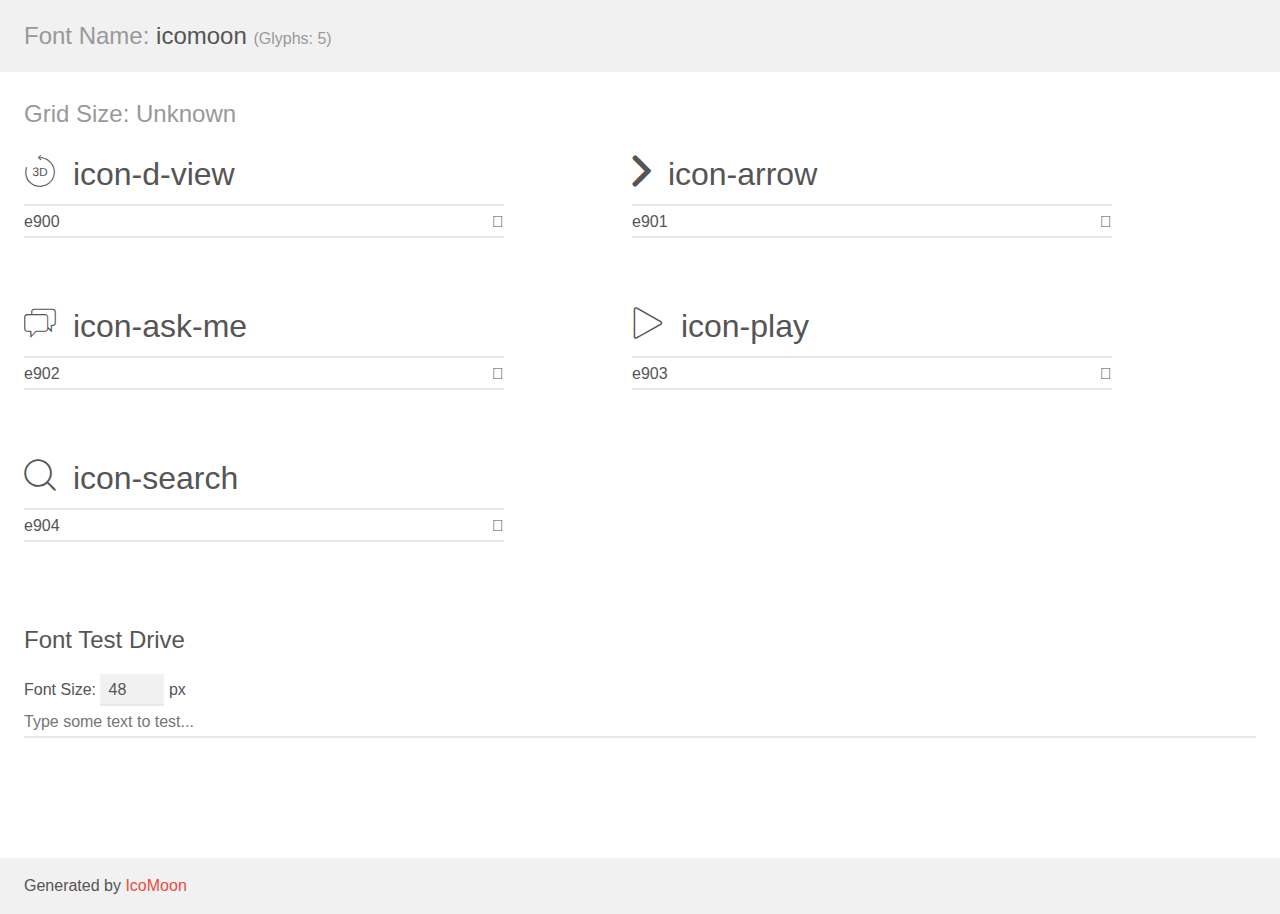
==== assets/icomoon/demo.html @ b0d0cbb2 "first-commit" ====
<!doctype html>
<html>
<head>
    <meta charset="utf-8">
    <title>IcoMoon Demo</title>
    <meta name="description" content="An Icon Font Generated By IcoMoon.io">
    <meta name="viewport" content="width=device-width, initial-scale=1">
    <link rel="stylesheet" href="demo-files/demo.css">
    <link rel="stylesheet" href="style.css"></head>
<body>
    <div class="bgc1 clearfix">
        <h1 class="mhmm mvm"><span class="fgc1">Font Name:</span> icomoon <small class="fgc1">(Glyphs:&nbsp;5)</small></h1>
    </div>
    <div class="clearfix mhl ptl">
        <h1 class="mvm mtn fgc1">Grid Size: Unknown</h1>
        <div class="glyph fs1">
            <div class="clearfix bshadow0 pbs">
                <span class="icon-d-view"></span>
                <span class="mls"> icon-d-view</span>
            </div>
            <fieldset class="fs0 size1of1 clearfix hidden-false">
                <input type="text" readonly value="e900" class="unit size1of2" />
                <input type="text" maxlength="1" readonly value="&#xe900;" class="unitRight size1of2 talign-right" />
            </fieldset>
            <div class="fs0 bshadow0 clearfix hidden-true">
                <span class="unit pvs fgc1">liga: </span>
                <input type="text" readonly value="" class="liga unitRight" />
            </div>
        </div>
        <div class="glyph fs1">
            <div class="clearfix bshadow0 pbs">
                <span class="icon-arrow"></span>
                <span class="mls"> icon-arrow</span>
            </div>
            <fieldset class="fs0 size1of1 clearfix hidden-false">
                <input type="text" readonly value="e901" class="unit size1of2" />
                <input type="text" maxlength="1" readonly value="&#xe901;" class="unitRight size1of2 talign-right" />
            </fieldset>
            <div class="fs0 bshadow0 clearfix hidden-true">
                <span class="unit pvs fgc1">liga: </span>
                <input type="text" readonly value="" class="liga unitRight" />
            </div>
        </div>
        <div class="glyph fs1">
            <div class="clearfix bshadow0 pbs">
                <span class="icon-ask-me"></span>
                <span class="mls"> icon-ask-me</span>
            </div>
            <fieldset class="fs0 size1of1 clearfix hidden-false">
                <input type="text" readonly value="e902" class="unit size1of2" />
                <input type="text" maxlength="1" readonly value="&#xe902;" class="unitRight size1of2 talign-right" />
            </fieldset>
            <div class="fs0 bshadow0 clearfix hidden-true">
                <span class="unit pvs fgc1">liga: </span>
                <input type="text" readonly value="" class="liga unitRight" />
            </div>
        </div>
        <div class="glyph fs1">
            <div class="clearfix bshadow0 pbs">
                <span class="icon-play"></span>
                <span class="mls"> icon-play</span>
            </div>
            <fieldset class="fs0 size1of1 clearfix hidden-false">
                <input type="text" readonly value="e903" class="unit size1of2" />
                <input type="text" maxlength="1" readonly value="&#xe903;" class="unitRight size1of2 talign-right" />
            </fieldset>
            <div class="fs0 bshadow0 clearfix hidden-true">
                <span class="unit pvs fgc1">liga: </span>
                <input type="text" readonly value="" class="liga unitRight" />
            </div>
        </div>
        <div class="glyph fs1">
            <div class="clearfix bshadow0 pbs">
                <span class="icon-search"></span>
                <span class="mls"> icon-search</span>
            </div>
            <fieldset class="fs0 size1of1 clearfix hidden-false">
                <input type="text" readonly value="e904" class="unit size1of2" />
                <input type="text" maxlength="1" readonly value="&#xe904;" class="unitRight size1of2 talign-right" />
            </fieldset>
            <div class="fs0 bshadow0 clearfix hidden-true">
                <span class="unit pvs fgc1">liga: </span>
                <input type="text" readonly value="" class="liga unitRight" />
            </div>
        </div>
    </div>

    <!--[if gt IE 8]><!-->
    <div class="mhl clearfix mbl">
        <h1>Font Test Drive</h1>
        <label>
            Font Size: <input id="fontSize" type="number" class="textbox0 mbm"
            min="8" value="48" />
            px
        </label>
        <input id="testText" type="text" class="phl size1of1 mvl"
        placeholder="Type some text to test..." value=""/>
        <div id="testDrive" class="icon-" style="font-family: icomoon">&nbsp;
        </div>
    </div>
    <!--<![endif]-->
    <div class="bgc1 clearfix">
        <p class="mhl">Generated by <a href="https://icomoon.io/app">IcoMoon</a></p>
    </div>

    <script src="demo-files/demo.js"></script>
</body>
</html>
---- assets/icomoon/demo-files/demo.css ----
body {
  padding: 0;
  margin: 0;
  font-family: sans-serif;
  font-size: 1em;
  line-height: 1.5;
  color: #555;
  background: #fff;
}
h1 {
  font-size: 1.5em;
  font-weight: normal;
}
small {
  font-size: .66666667em;
}
a {
  color: #e74c3c;
  text-decoration: none;
}
a:hover, a:focus {
  box-shadow: 0 1px #e74c3c;
}
.bshadow0, input {
  box-shadow: inset 0 -2px #e7e7e7;
}
input:hover {
  box-shadow: inset 0 -2px #ccc;
}
input, fieldset {
  font-family: sans-serif;
  font-size: 1em;
  margin: 0;
  padding: 0;
  border: 0;
}
input {
  color: inherit;
  line-height: 1.5;
  height: 1.5em;
  padding: .25em 0;
}
input:focus {
  outline: none;
  box-shadow: inset 0 -2px #449fdb;
}
.glyph {
  font-size: 16px;
  width: 15em;
  padding-bottom: 1em;
  margin-right: 4em;
  margin-bottom: 1em;
  float: left;
  overflow: hidden;
}
.liga {
  width: 80%;
  width: calc(100% - 2.5em);
}
.talign-right {
  text-align: right;
}
.talign-center {
  text-align: center;
}
.bgc1 {
  background: #f1f1f1;
}
.fgc1 {
  color: #999;
}
.fgc0 {
  color: #000;
}
p {
  margin-top: 1em;
  margin-bottom: 1em;
}
.mvm {
  margin-top: .75em;
  margin-bottom: .75em;
}
.mtn {
  margin-top: 0;
}
.mtl, .mal {
  margin-top: 1.5em;
}
.mbl, .mal {
  margin-bottom: 1.5em;
}
.mal, .mhl {
  margin-left: 1.5em;
  margin-right: 1.5em;
}
.mhmm {
  margin-left: 1em;
  margin-right: 1em;
}
.mls {
  margin-left: .25em;
}
.ptl {
  padding-top: 1.5em;
}
.pbs, .pvs {
  padding-bottom: .25em;
}
.pvs, .pts {
  padding-top: .25em;
}
.unit {
  float: left;
}
.unitRight {
  float: right;
}
.size1of2 {
  width: 50%;
}
.size1of1 {
  width: 100%;
}
.clearfix:before, .clearfix:after {
  content: " ";
  display: table;
}
.clearfix:after {
  clear: both;
}
.hidden-true {
  display: none;
}
.textbox0 {
  width: 3em;
  background: #f1f1f1;
  padding: .25em .5em;
  line-height: 1.5;
  height: 1.5em;
}
#testDrive {
  display: block;
  padding-top: 24px;
  line-height: 1.5;
}
.fs0 {
  font-size: 16px;
}
.fs1 {
  font-size: 32px;
}
---- assets/icomoon/style.css ----
@font-face {
  font-family: 'icomoon';
  src:  url('fonts/icomoon.eot?ukr5gu');
  src:  url('fonts/icomoon.eot?ukr5gu#iefix') format('embedded-opentype'),
    url('fonts/icomoon.ttf?ukr5gu') format('truetype'),
    url('fonts/icomoon.woff?ukr5gu') format('woff'),
    url('fonts/icomoon.svg?ukr5gu#icomoon') format('svg');
  font-weight: normal;
  font-style: normal;
  font-display: block;
}

[class^="icon-"], [class*=" icon-"] {
  /* use !important to prevent issues with browser extensions that change fonts */
  font-family: 'icomoon' !important;
  speak: never;
  font-style: normal;
  font-weight: normal;
  font-variant: normal;
  text-transform: none;
  line-height: 1;

  /* Better Font Rendering =========== */
  -webkit-font-smoothing: antialiased;
  -moz-osx-font-smoothing: grayscale;
}

.icon-d-view:before {
  content: "\e900";
}
.icon-arrow:before {
  content: "\e901";
}
.icon-ask-me:before {
  content: "\e902";
}
.icon-play:before {
  content: "\e903";
}
.icon-search:before {
  content: "\e904";
}
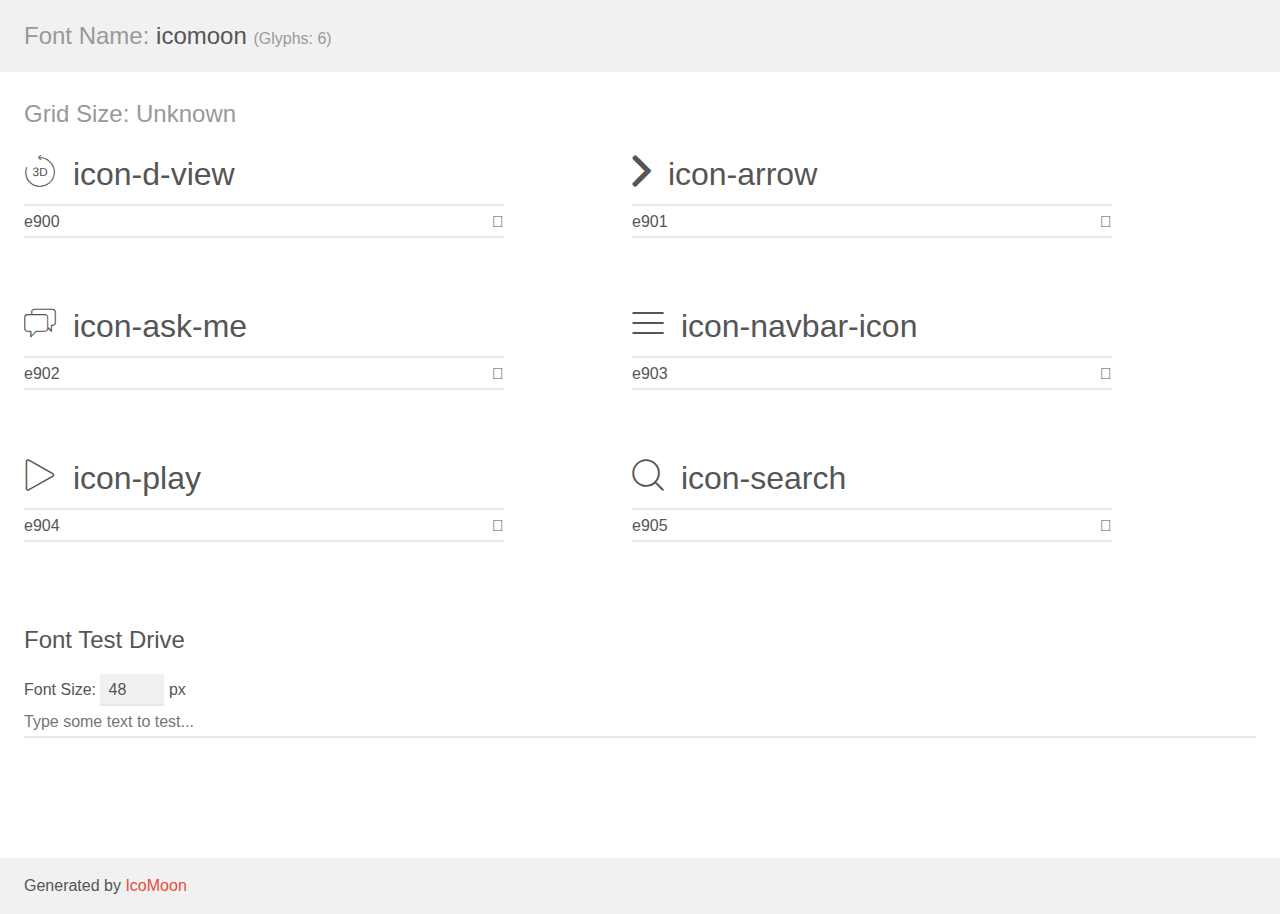
==== commit a8e6abfb: "commit" ====
--- a/assets/icomoon/demo.html
+++ b/assets/icomoon/demo.html
@@ -9,7 +9,7 @@
     <link rel="stylesheet" href="style.css"></head>
 <body>
     <div class="bgc1 clearfix">
-        <h1 class="mhmm mvm"><span class="fgc1">Font Name:</span> icomoon <small class="fgc1">(Glyphs:&nbsp;5)</small></h1>
+        <h1 class="mhmm mvm"><span class="fgc1">Font Name:</span> icomoon <small class="fgc1">(Glyphs:&nbsp;6)</small></h1>
     </div>
     <div class="clearfix mhl ptl">
         <h1 class="mvm mtn fgc1">Grid Size: Unknown</h1>
@@ -57,8 +57,8 @@
         </div>
         <div class="glyph fs1">
             <div class="clearfix bshadow0 pbs">
-                <span class="icon-play"></span>
-                <span class="mls"> icon-play</span>
+                <span class="icon-navbar-icon"></span>
+                <span class="mls"> icon-navbar-icon</span>
             </div>
             <fieldset class="fs0 size1of1 clearfix hidden-false">
                 <input type="text" readonly value="e903" class="unit size1of2" />
@@ -71,12 +71,26 @@
         </div>
         <div class="glyph fs1">
             <div class="clearfix bshadow0 pbs">
+                <span class="icon-play"></span>
+                <span class="mls"> icon-play</span>
+            </div>
+            <fieldset class="fs0 size1of1 clearfix hidden-false">
+                <input type="text" readonly value="e904" class="unit size1of2" />
+                <input type="text" maxlength="1" readonly value="&#xe904;" class="unitRight size1of2 talign-right" />
+            </fieldset>
+            <div class="fs0 bshadow0 clearfix hidden-true">
+                <span class="unit pvs fgc1">liga: </span>
+                <input type="text" readonly value="" class="liga unitRight" />
+            </div>
+        </div>
+        <div class="glyph fs1">
+            <div class="clearfix bshadow0 pbs">
                 <span class="icon-search"></span>
                 <span class="mls"> icon-search</span>
             </div>
             <fieldset class="fs0 size1of1 clearfix hidden-false">
-                <input type="text" readonly value="e904" class="unit size1of2" />
-                <input type="text" maxlength="1" readonly value="&#xe904;" class="unitRight size1of2 talign-right" />
+                <input type="text" readonly value="e905" class="unit size1of2" />
+                <input type="text" maxlength="1" readonly value="&#xe905;" class="unitRight size1of2 talign-right" />
             </fieldset>
             <div class="fs0 bshadow0 clearfix hidden-true">
                 <span class="unit pvs fgc1">liga: </span>
--- a/assets/icomoon/style.css
+++ b/assets/icomoon/style.css
@@ -1,10 +1,10 @@
 @font-face {
   font-family: 'icomoon';
-  src:  url('fonts/icomoon.eot?ukr5gu');
-  src:  url('fonts/icomoon.eot?ukr5gu#iefix') format('embedded-opentype'),
-    url('fonts/icomoon.ttf?ukr5gu') format('truetype'),
-    url('fonts/icomoon.woff?ukr5gu') format('woff'),
-    url('fonts/icomoon.svg?ukr5gu#icomoon') format('svg');
+  src:  url('fonts/icomoon.eot?nwlxn2');
+  src:  url('fonts/icomoon.eot?nwlxn2#iefix') format('embedded-opentype'),
+    url('fonts/icomoon.ttf?nwlxn2') format('truetype'),
+    url('fonts/icomoon.woff?nwlxn2') format('woff'),
+    url('fonts/icomoon.svg?nwlxn2#icomoon') format('svg');
   font-weight: normal;
   font-style: normal;
   font-display: block;
@@ -34,9 +34,12 @@
 .icon-ask-me:before {
   content: "\e902";
 }
-.icon-play:before {
+.icon-navbar-icon:before {
   content: "\e903";
 }
-.icon-search:before {
+.icon-play:before {
   content: "\e904";
 }
+.icon-search:before {
+  content: "\e905";
+}
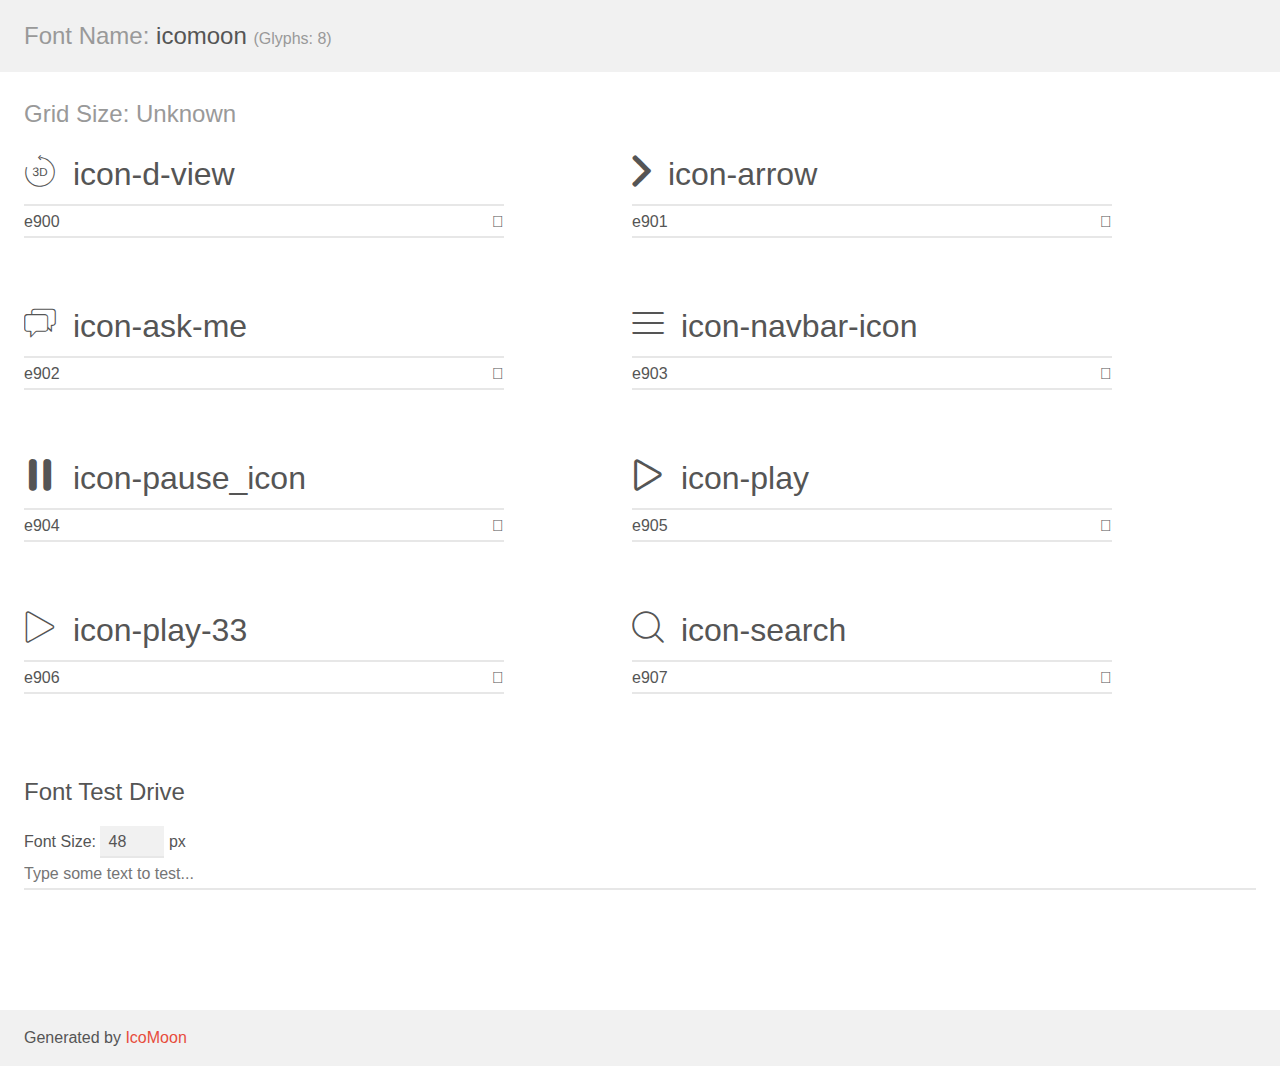
==== commit 9b04da4e: "commit" ====
--- a/assets/icomoon/demo.html
+++ b/assets/icomoon/demo.html
@@ -9,7 +9,7 @@
     <link rel="stylesheet" href="style.css"></head>
 <body>
     <div class="bgc1 clearfix">
-        <h1 class="mhmm mvm"><span class="fgc1">Font Name:</span> icomoon <small class="fgc1">(Glyphs:&nbsp;6)</small></h1>
+        <h1 class="mhmm mvm"><span class="fgc1">Font Name:</span> icomoon <small class="fgc1">(Glyphs:&nbsp;8)</small></h1>
     </div>
     <div class="clearfix mhl ptl">
         <h1 class="mvm mtn fgc1">Grid Size: Unknown</h1>
@@ -71,8 +71,8 @@
         </div>
         <div class="glyph fs1">
             <div class="clearfix bshadow0 pbs">
-                <span class="icon-play"></span>
-                <span class="mls"> icon-play</span>
+                <span class="icon-pause_icon"></span>
+                <span class="mls"> icon-pause_icon</span>
             </div>
             <fieldset class="fs0 size1of1 clearfix hidden-false">
                 <input type="text" readonly value="e904" class="unit size1of2" />
@@ -85,12 +85,40 @@
         </div>
         <div class="glyph fs1">
             <div class="clearfix bshadow0 pbs">
+                <span class="icon-play"></span>
+                <span class="mls"> icon-play</span>
+            </div>
+            <fieldset class="fs0 size1of1 clearfix hidden-false">
+                <input type="text" readonly value="e905" class="unit size1of2" />
+                <input type="text" maxlength="1" readonly value="&#xe905;" class="unitRight size1of2 talign-right" />
+            </fieldset>
+            <div class="fs0 bshadow0 clearfix hidden-true">
+                <span class="unit pvs fgc1">liga: </span>
+                <input type="text" readonly value="" class="liga unitRight" />
+            </div>
+        </div>
+        <div class="glyph fs1">
+            <div class="clearfix bshadow0 pbs">
+                <span class="icon-play-33"></span>
+                <span class="mls"> icon-play-33</span>
+            </div>
+            <fieldset class="fs0 size1of1 clearfix hidden-false">
+                <input type="text" readonly value="e906" class="unit size1of2" />
+                <input type="text" maxlength="1" readonly value="&#xe906;" class="unitRight size1of2 talign-right" />
+            </fieldset>
+            <div class="fs0 bshadow0 clearfix hidden-true">
+                <span class="unit pvs fgc1">liga: </span>
+                <input type="text" readonly value="" class="liga unitRight" />
+            </div>
+        </div>
+        <div class="glyph fs1">
+            <div class="clearfix bshadow0 pbs">
                 <span class="icon-search"></span>
                 <span class="mls"> icon-search</span>
             </div>
             <fieldset class="fs0 size1of1 clearfix hidden-false">
-                <input type="text" readonly value="e905" class="unit size1of2" />
-                <input type="text" maxlength="1" readonly value="&#xe905;" class="unitRight size1of2 talign-right" />
+                <input type="text" readonly value="e907" class="unit size1of2" />
+                <input type="text" maxlength="1" readonly value="&#xe907;" class="unitRight size1of2 talign-right" />
             </fieldset>
             <div class="fs0 bshadow0 clearfix hidden-true">
                 <span class="unit pvs fgc1">liga: </span>
--- a/assets/icomoon/style.css
+++ b/assets/icomoon/style.css
@@ -1,10 +1,10 @@
 @font-face {
   font-family: 'icomoon';
-  src:  url('fonts/icomoon.eot?nwlxn2');
-  src:  url('fonts/icomoon.eot?nwlxn2#iefix') format('embedded-opentype'),
-    url('fonts/icomoon.ttf?nwlxn2') format('truetype'),
-    url('fonts/icomoon.woff?nwlxn2') format('woff'),
-    url('fonts/icomoon.svg?nwlxn2#icomoon') format('svg');
+  src:  url('fonts/icomoon.eot?hrhawa');
+  src:  url('fonts/icomoon.eot?hrhawa#iefix') format('embedded-opentype'),
+    url('fonts/icomoon.ttf?hrhawa') format('truetype'),
+    url('fonts/icomoon.woff?hrhawa') format('woff'),
+    url('fonts/icomoon.svg?hrhawa#icomoon') format('svg');
   font-weight: normal;
   font-style: normal;
   font-display: block;
@@ -37,9 +37,15 @@
 .icon-navbar-icon:before {
   content: "\e903";
 }
-.icon-play:before {
+.icon-pause_icon:before {
   content: "\e904";
 }
-.icon-search:before {
+.icon-play:before {
   content: "\e905";
 }
+.icon-play-33:before {
+  content: "\e906";
+}
+.icon-search:before {
+  content: "\e907";
+}
